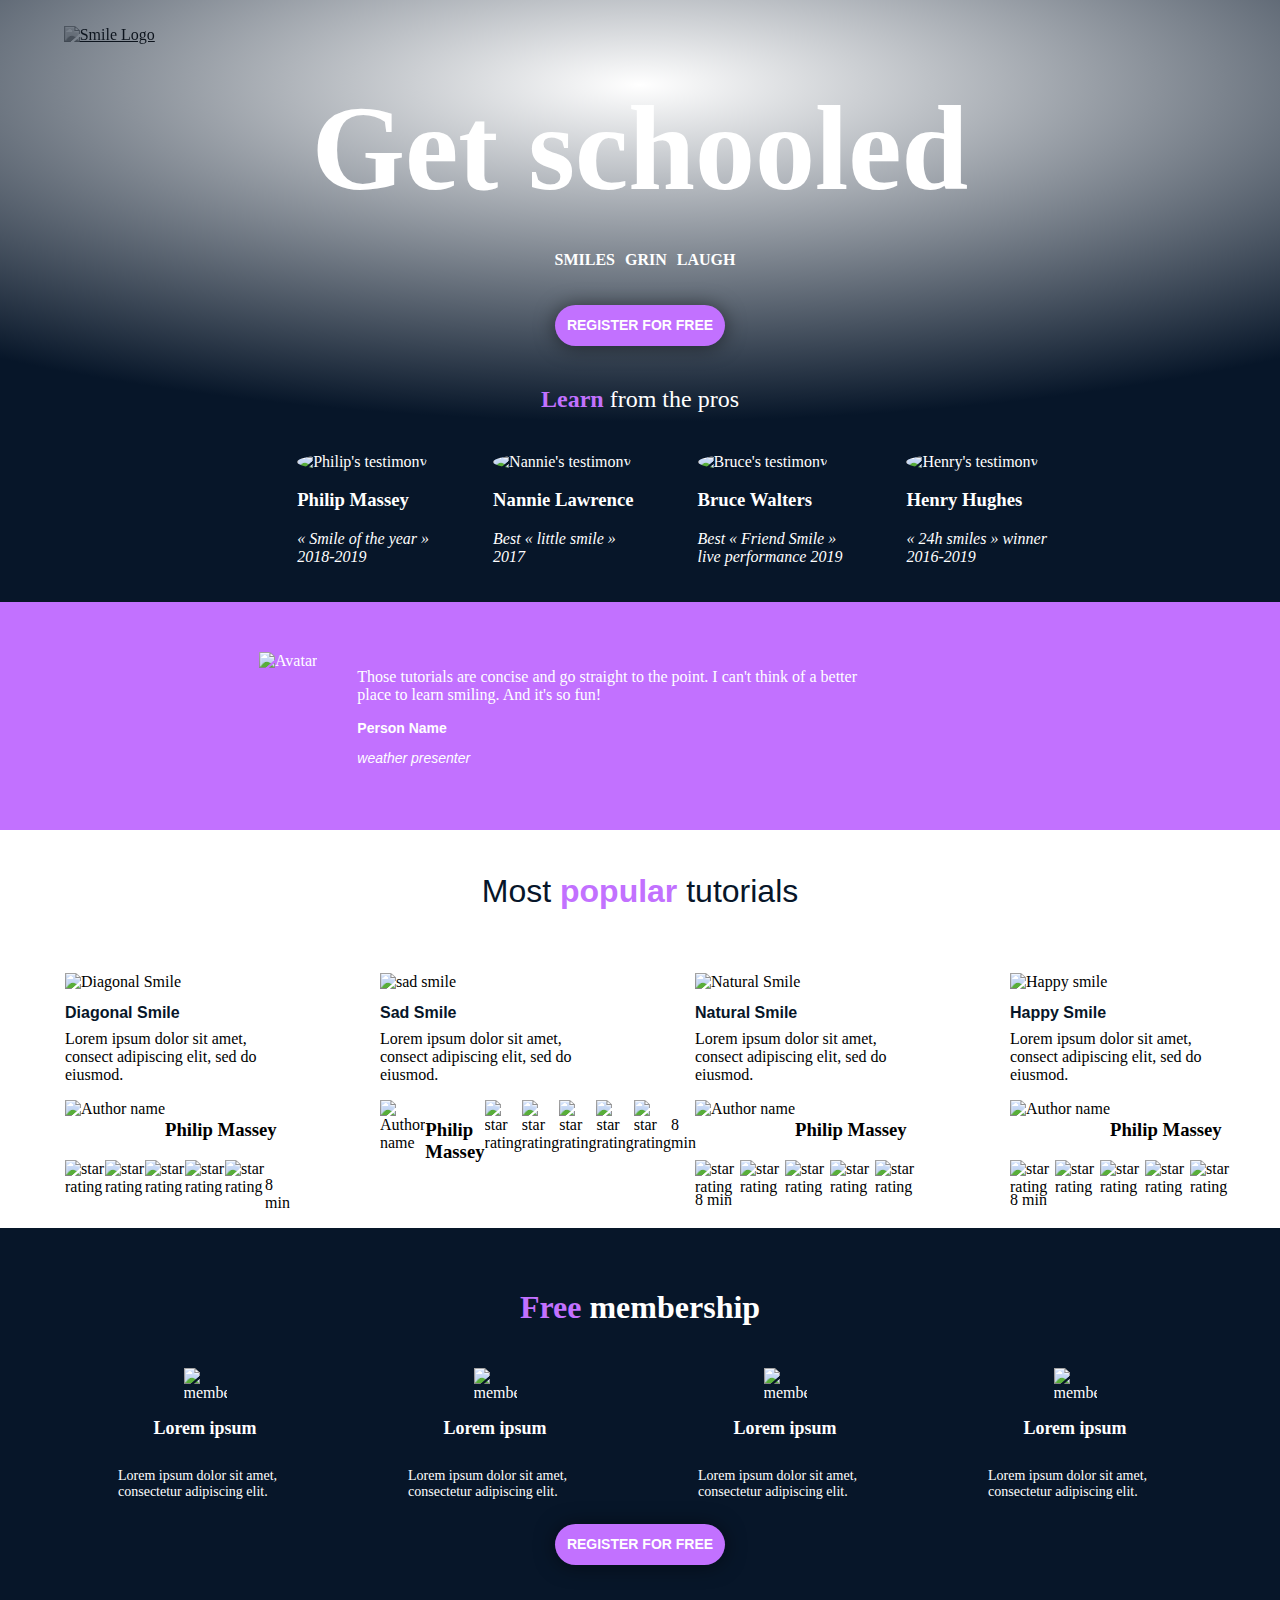
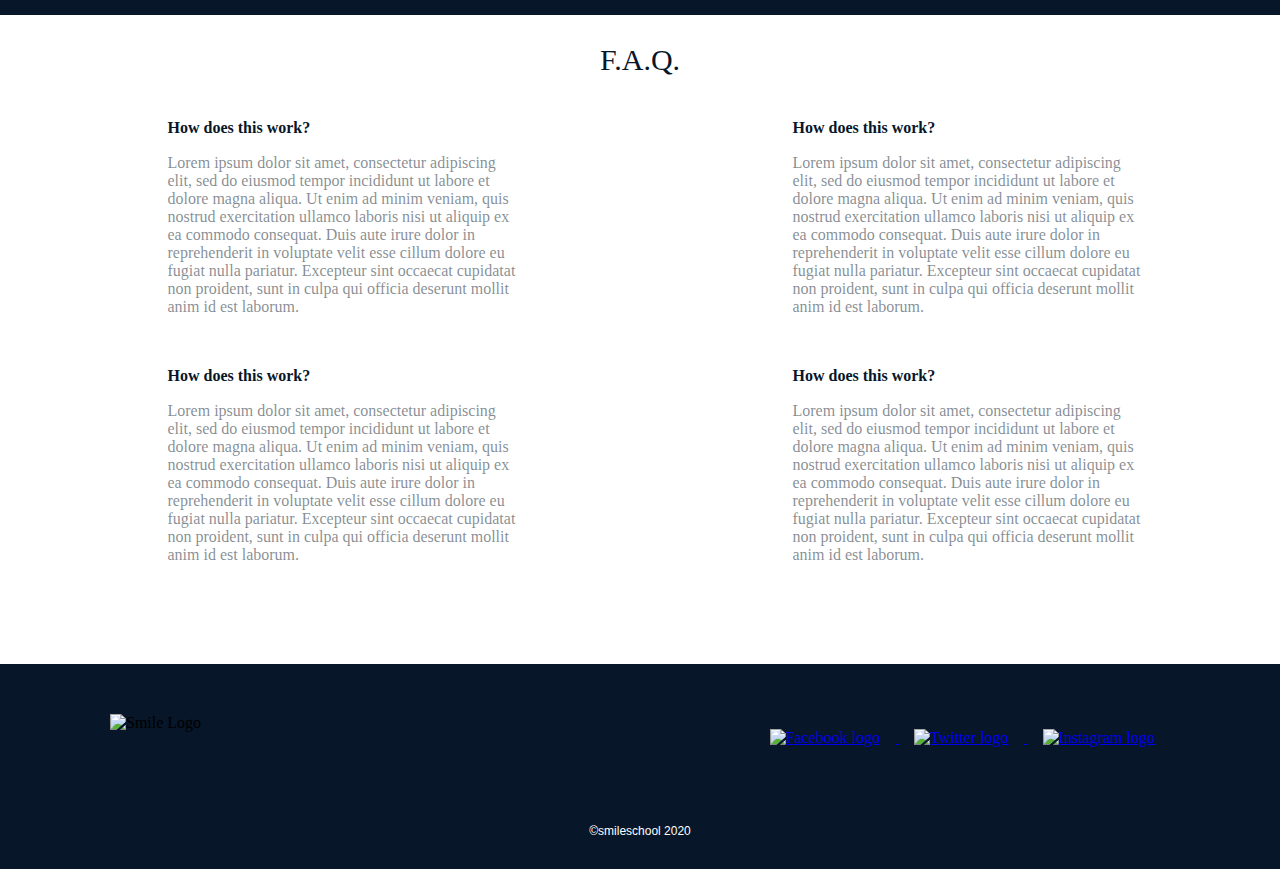
==== css_advanced/index.html @ 53ae87af "styling" ====
<!DOCTYPE html>
<html lang="en">
<head>
    <meta charset="utf-8">
    <title>
School page
    </title>
    <link rel="stylesheet" href="styles.css">
</head>
<body>
<header>
    <div> <a href="index.html"><img src="./images/logo.png" class="logo" alt="Smile Logo" /></a>
    </div>
    <div class="links">
        <a href="#"> COURSES</a>
        <a href="#"> PRICING</a>
        <a href="#"> LOGIN</a>
    </div>
</header>
<main>
    <section class="banner">
        <div class="Oreste">
            <h1>Get schooled</h1>
            <div class="smiles"><p>SMILES</p>
            <p>GRIN</p>
                <p>LAUGH</p></div>
            <button>REGISTER FOR FREE</button>

        </div>


        <div>
            <h2> <span class="activeColor" >Learn</span> from the pros </h2>
            <div class="photo-collection">
                <div>
                    <img src="./images/philip.png" alt="Philip's testimony">
                    <h3>Philip Massey </h3>
                    <p><i> « Smile of the year » <br> 2018-2019</i></p>
                </div>
                <div>
                    <img src="./images/nannie.png" alt="Nannie's testimony">
                    <h3>Nannie Lawrence</h3>
                    <p> <i>Best « little smile »<br> 2017</i> </p>
                </div>
                <div>
                    <img src="./images/bruce.png" alt="Bruce's testimony">
                    <h3>Bruce Walters </h3>
                    <p> <i>Best « Friend Smile »<br>live performance 2019</i></p>
                </div>
                <div>
                    <img src="./images/henry.png" alt="Henry's testimony">
                    <h3> Henry Hughes </h3>
                    <p><i>« 24h smiles » winner<br>2016-2019</i></p>
                </div>
            </div>


        </div>
    </section>
    <!--        #quoteblock and image section-->
    <section class="quotedBlock">
        <div>
            <img src="./images/avatar.png" alt="Avatar">
            <div>
                <blockquote>Those tutorials are concise and go straight to the point. I can't think of a better<br>place to learn smiling. And it's so fun!</blockquote>
                <p style="font-weight: bold">Person Name </p>
                <p><i>weather presenter</i> </p>
            </div>
        </div>
    </section>
    <!--        #videos section-->
    <section class="videoTutorials">
        <h1>Most <span class="activeColor">popular</span> tutorials</h1>
        <!--            #div for container-->
        <div>
            <!--                #div for videos-->
            <div class="ubudasa">
                <img src="./images/preview_diag.png" alt="Diagonal Smile">
                <h2>Diagonal Smile</h2>
                <p>Lorem ipsum dolor sit amet, consect adipiscing elit, sed do eiusmod.</p>
                <!--                    #Author block-->
                <div>
                    <img src="./images/philip_sm.png" alt="Author name">
                    <h3>Philip Massey</h3>
                </div>
                    <!--                        #div for rating-->
                    <div>
                        <!--                            #div for 5 img-->
                        <div class="stars">
                            <img src="./images/Star_1.png" alt="star rating">
                            <img src="./images/Star_1.png" alt="star rating">
                            <img src="./images/Star_1.png" alt="star rating">
                            <img src="./images/Star_1.png" alt="star rating">
                            <img src="./images/Star_5.png" alt="star rating">
                        </div>
                        <p>8 min</p>
                    </div>

            </div>

            <div class="ubudasa">

                <img src="./images/preview_sad.png" alt="sad smile">
                <h2>Sad Smile</h2>
                <p>Lorem ipsum dolor sit amet, consect adipiscing elit, sed do eiusmod.</p>
                <!--                    #Author block-->
                <div>
                    <img src="./images/philip_sm.png" alt="Author name">
                    <h3>Philip Massey</h3>
                    <!--                        #div for rating-->
                    <div>
                        <!--                            #div for 5 img-->
                        <div class="stars">
                            <img src="./images/Star_1.png" alt="star rating">
                            <img src="./images/Star_1.png" alt="star rating">
                            <img src="./images/Star_1.png" alt="star rating">
                            <img src="./images/Star_1.png" alt="star rating">
                            <img src="./images/Star_5.png" alt="star rating">
                        </div>
                    </div>
                    <p>8 min</p>

                </div>
            </div>
            <div class="ubudasa">
                <img src="./images/preview_nat.png" alt="Natural Smile">
                <h2>Natural Smile</h2>
                <p>Lorem ipsum dolor sit amet, consect adipiscing elit, sed do eiusmod.</p>
                <!--                    #Author block-->
                <div>
                    <img src="./images/philip_sm.png" alt="Author name">
                    <h3>Philip Massey</h3>
                </div>
                    <!--                        #div for rating-->
                    <div>
                        <!--                            #div for 5 img-->
                        <div class="stars">
                            <img src="./images/Star_1.png" alt="star rating">
                            <img src="./images/Star_1.png" alt="star rating">
                            <img src="./images/Star_1.png" alt="star rating">
                            <img src="./images/Star_1.png" alt="star rating">
                            <img src="./images/Star_5.png" alt="star rating">
                        </div>
                    </div>
                    <p>8 min</p>

                </div>

            <div class="ubudasa">
                <img src="./images/preview_hap.png" alt="Happy smile">
                <h2>Happy Smile</h2>
                <p>Lorem ipsum dolor sit amet, consect adipiscing elit, sed do eiusmod.</p>
                <!--                    #Author block-->
                <div>
                    <img src="./images/philip_sm.png" alt="Author name">
                    <h3>Philip Massey</h3></div>
                    <!--                        #div for rating-->
                    <div>
                        <!--                            #div for 5 img-->
                        <div class="stars">
                            <img src="./images/Star_1.png" alt="star rating">
                            <img src="./images/Star_1.png" alt="star rating">
                            <img src="./images/Star_1.png" alt="star rating">
                            <img src="./images/Star_1.png" alt="star rating">
                            <img src="./images/Star_5.png" alt="star rating">
                        </div>
                    </div>
                    <p>8 min</p>

                </div>

        </div>
    </section>
    <!--        membership section-->
    <section class="membership">
        <h1><span class="activeColor">Free</span> membership</h1>
        <div>
            <!--                4blocks-->
            <div>
                <img src="./images/smile.png" alt="membership logo">
                <h2>Lorem ipsum </h2>
                <p>Lorem ipsum dolor sit amet, consectetur adipiscing elit.</p>

            </div>
            <div>
                <img src="./images/smile.png" alt="membership logo">
                <h2> Lorem ipsum</h2>
                <p>Lorem ipsum dolor sit amet, consectetur adipiscing elit.</p>

            </div>
            <div>
                <img src="./images/smile.png" alt="membership logo">
                <h2>Lorem ipsum </h2>
                <p>Lorem ipsum dolor sit amet, consectetur adipiscing elit.</p>

            </div>
            <div>
                <img src="./images/smile.png" alt="membership logo">
                <h2>Lorem ipsum </h2>
                <p>Lorem ipsum dolor sit amet, consectetur adipiscing elit.</p>

            </div>
        </div>
        <button>REGISTER FOR FREE</button>
    </section>
    <!--        FAQ Section-->
    <section class="faq" >
        <h1>F.A.Q.</h1>
        <div>
            <!--                2 ROWS for content-->

            <!--                row one-->
            <div>
                <div>
                    <h2>How does this work?</h2>
                    <p>Lorem ipsum dolor sit amet, consectetur adipiscing elit, sed do eiusmod tempor incididunt ut labore et dolore magna aliqua. Ut enim ad minim veniam, quis nostrud exercitation ullamco laboris nisi ut aliquip ex ea commodo consequat. Duis aute irure dolor in reprehenderit in voluptate velit esse cillum dolore eu fugiat nulla pariatur. Excepteur sint occaecat cupidatat non proident, sunt in culpa qui officia deserunt mollit anim id est laborum.</p>
                </div>
                <div>
                    <h2>How does this work?</h2>
                    <p>Lorem ipsum dolor sit amet, consectetur adipiscing elit, sed do eiusmod tempor incididunt ut labore et dolore magna aliqua. Ut enim ad minim veniam, quis nostrud exercitation ullamco laboris nisi ut aliquip ex ea commodo consequat. Duis aute irure dolor in reprehenderit in voluptate velit esse cillum dolore eu fugiat nulla pariatur. Excepteur sint occaecat cupidatat non proident, sunt in culpa qui officia deserunt mollit anim id est laborum.</p>
                </div>
            </div>
            <!--                row two-->
            <div>
                <div>
                    <h2>How does this work?</h2>
                    <p>Lorem ipsum dolor sit amet, consectetur adipiscing elit, sed do eiusmod tempor incididunt ut labore et dolore magna aliqua. Ut enim ad minim veniam, quis nostrud exercitation ullamco laboris nisi ut aliquip ex ea commodo consequat. Duis aute irure dolor in reprehenderit in voluptate velit esse cillum dolore eu fugiat nulla pariatur. Excepteur sint occaecat cupidatat non proident, sunt in culpa qui officia deserunt mollit anim id est laborum.</p>
                </div>
                <div>
                    <h2>How does this work?</h2>
                    <p>Lorem ipsum dolor sit amet, consectetur adipiscing elit, sed do eiusmod tempor incididunt ut labore et dolore magna aliqua. Ut enim ad minim veniam, quis nostrud exercitation ullamco laboris nisi ut aliquip ex ea commodo consequat. Duis aute irure dolor in reprehenderit in voluptate velit esse cillum dolore eu fugiat nulla pariatur. Excepteur sint occaecat cupidatat non proident, sunt in culpa qui officia deserunt mollit anim id est laborum.</p>
                </div>
            </div>

        </div>
    </section>
</main>
<footer>
    <div class="foot">
        <!--            logo and links div-->
        <div class="feet">
            <div ><img src="./images/logo.png" class="logo" alt="Smile Logo" /></div>
            <div class="space">
                <a href="#"> <img src="./images/Facebook.png" alt="Facebook logo"> </a>
                <a href="#"> <img src="./images/Twitter.png" alt="Twitter logo"> </a>
                <a href="#"> <img src="./images/Instagram.png" alt="Instagram logo"> </a>
            </div>
        </div>
        <p>©smileschool 2020</p>
    </div>
</footer>
</body>
</html>
---- css_advanced/styles.css ----
body{
    padding: 0;
    margin: 0;
}
header{
    position: absolute;
    left: -0.025%;
    right: -0.025%;
    top: 0;
    bottom: -26.48%;
height: 100vh;
    background-image: url("./images/banner.png");
    background-repeat: no-repeat;
    background-size: cover;
    filter: grayscale(100%);
    padding: 2% 5%;
    display: flex;
    flex-direction: row;
    justify-content: space-between;


}
.links a{
    text-decoration: none;
    color: white;
    padding-left: 50px;
    font-size: 13px;
    font-weight: 700;
}
main{
    position: relative;
}
.banner{
    z-index: 50;
    background: radial-gradient(
            85.9% 55.9% at 50% 14.1%,
            rgba(41, 48, 61, 0.0001) 0%,
            #071629 100%
    );
    }
.Oreste{
    display: flex;
    flex-direction: column;
}

.banner h1{
    color: white;
    font-size: 120px;
    font-weight: bold;
    text-align: center;
}
.smiles{
    display: flex;
    flex-direction: row;
    justify-content: center;
    margin-top: -5%;

}
button{
    background-color: #C271FF;
    font-weight: 600;
    color: white;
    padding: 12px;
    font-size: 14px;
    font-family:"Source Sans Pro", sans-serif;
    line-height:17px;
    text-align: center;
    border-radius: 25px;
    box-shadow: 0 1px 20px rgba(0, 0, 0, 0.5);
    border: none;
    align-self: center;
    margin-top: 20px;
}
.smiles p{
    color: white;
    font-size: 16px;
    font-weight: bold;
    padding-left: 10px;

}
.activeColor{
    color: #c271ff;
    font-weight: 700;
}
.banner h2{
    color: white;
    padding: 20px;
    text-align: center;
    font-weight: 300;

}
.photo-collection{
    display: flex;
    flex-direction: row;
    justify-content: center;

}
.photo-collection div{
    padding-left:5% ;
    color: white;
    padding-bottom: 20px;
}
.photo-collection div img{
    border-radius: 100%;
}
.quotedBlock {
background-color: #C271FF;
    padding-left:259px ;
    color: white;
    padding-top: 50px;
    padding-bottom: 50px;
}
.quotedBlock > div{
    display: flex;
    flex-direction: row;
   }
.quotedBlock p{
    font-weight: 400;
    color: white;
    padding-left: 40px;
    font-size: 14px;
    font-family:"Source Sans Pro", sans-serif;
    }
.videoTutorials h1{
    color: #071629;
    padding: 20px;
    text-align: center;
    font-weight: 300;
    font-size: 32px;
    font-family:"Source Sans Pro", sans-serif;
    line-height:40px;

}
.videoTutorials span{
    font-weight: 700;
   }

.videoTutorials > div{
    display: flex;
    flex-direction: row;
    justify-content: space-around;
    padding-top: 20px;
    padding-left: 20px;
    }
.videoTutorials>div> div{
    width: 225px;
    display: flex;
    flex-direction: column;

}
.videoTutorials h2{
    color: #071629;
    /*padding: 20px;*/
    font-weight: 700;
    font-size: 16px;
    font-family:"Source Sans Pro", sans-serif;
    /*line-height:20px;*/
    }
.ubudasa >div{
    display: flex;
    flex-direction: row;
}
.ubudasa >p{
    margin-top: -5px;
    display: block;
}
.stars{
    display: flex;
    flex-direction: row;
    }
.membership> div{
    display: flex;
    flex-direction: row;
    justify-content: space-around;
    color: white;
    }
.membership >div div{
    width: 15%;
    display: flex;
    flex-direction: column;
    justify-content: center;
    align-items: center;

}
.membership p{
    font-weight: 400;
    font-size: 14px;
}
.membership h2{
    font-weight: 600;
    font-size: 18px;
}
.membership img{
    height: 35px;
    width: 43px;
}
.membership {
    background-color: #071629;
    padding: 40px 60px;
    display: flex;
    flex-direction: column;
    justify-content: center;
    }
.membership h1{
    color: white;
    text-align: center;
    font-weight: 700;
    font-size: 32px;
    padding-bottom: 20px;

}

.membership span{
    font-weight: bold;
}
.membership button{
    margin: 10px auto;

}
.faq >div{
    display: flex;
    flex-direction: row;
    justify-content: space-around;
    padding-left: 30px;
}
.faq >div div{
    width: 350px;
    margin-bottom: 50px;
}
.faq p{
    color:#07162980;
}
.faq h1{
    color: #071629;
    text-align: center;
    font-weight: 300;
    font-size: 30px;
    line-height: 50px;
}
.faq h2{
    color: #071629;
    font-weight: 700;
    font-size:16px;
    Line-height:20px;
    }
footer{
    background-color: #071629;
    padding: 0 60px;
    }
.feet {
    display: flex;
    flex-direction: row;
    justify-content: space-between;
    padding: 50px;
}
.foot p{
    font-family: "Source Sans Pro", sans-serif;
    text-align: center;
    font-weight: 400;
    font-size: 12px;
    line-height: 15px;
    color:#FFFFFF;
    padding-bottom: 30px;
}
.space img{
    margin: 15px;
}
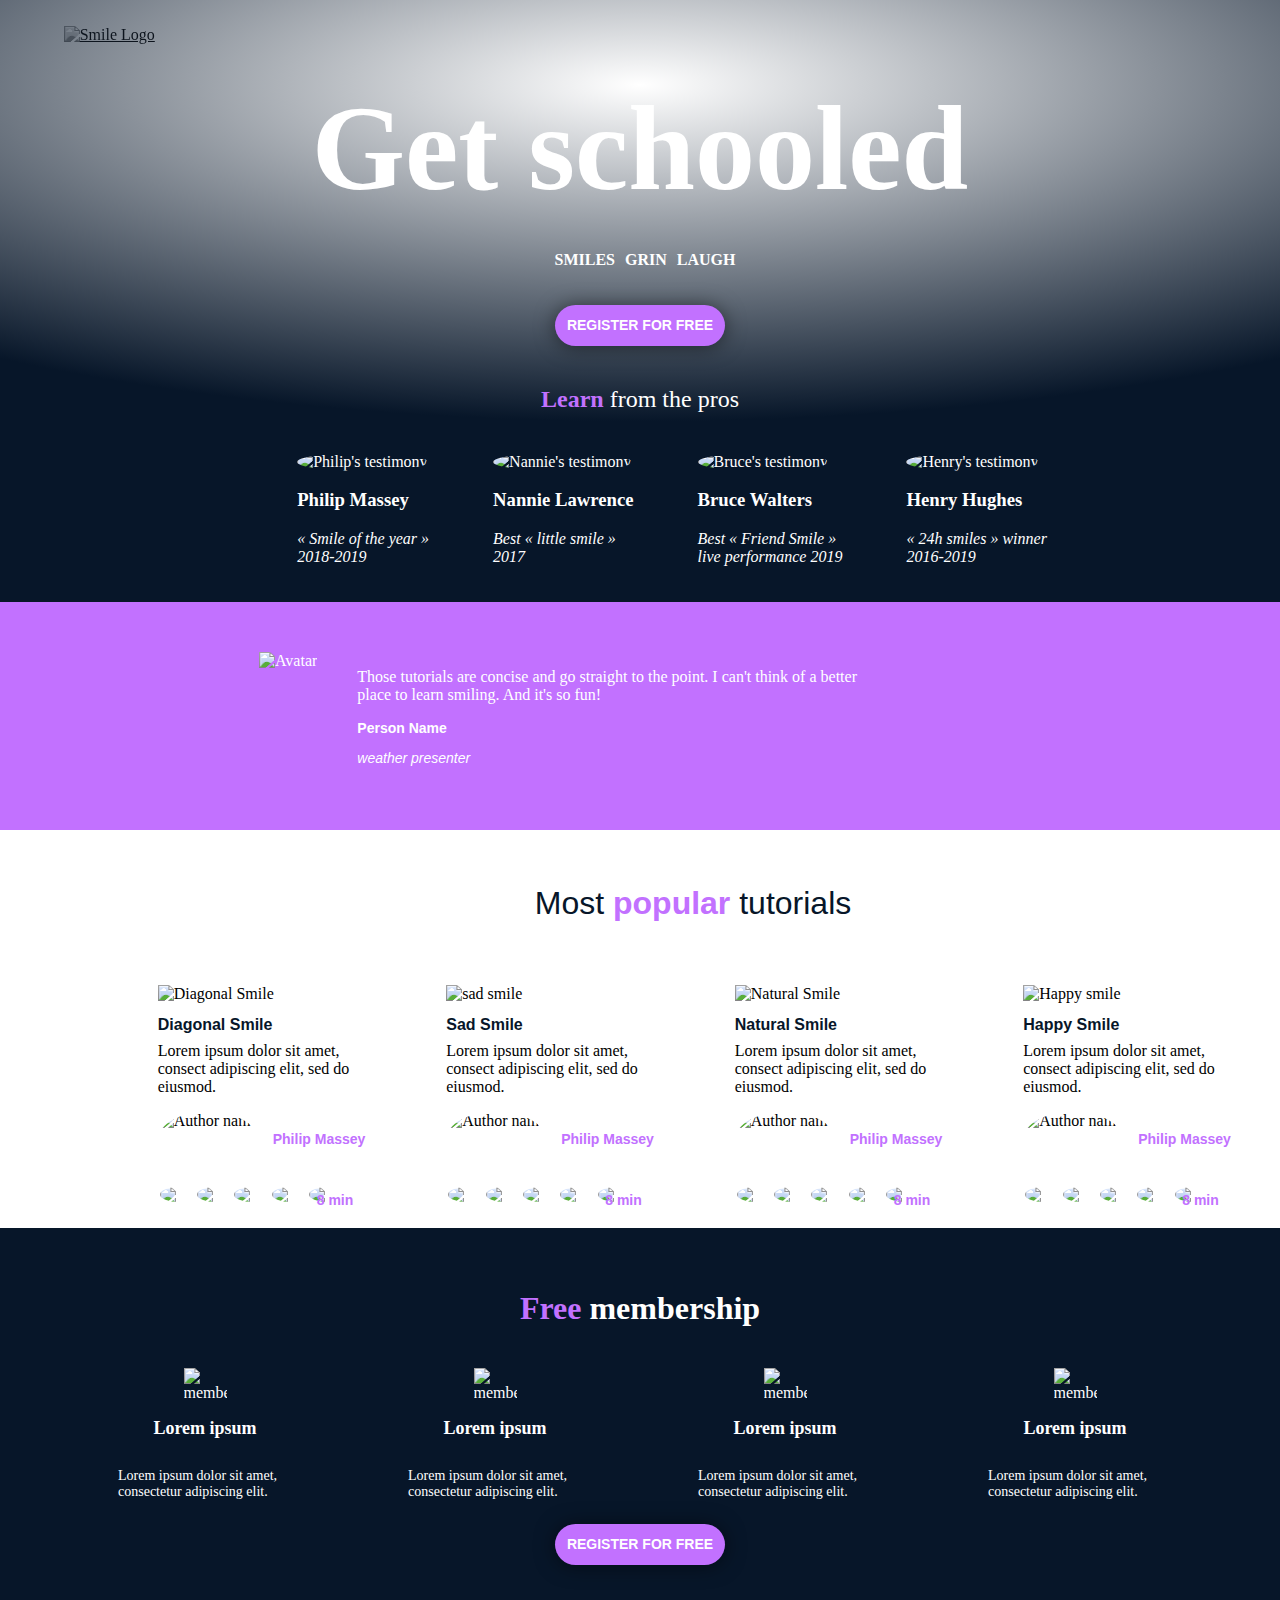
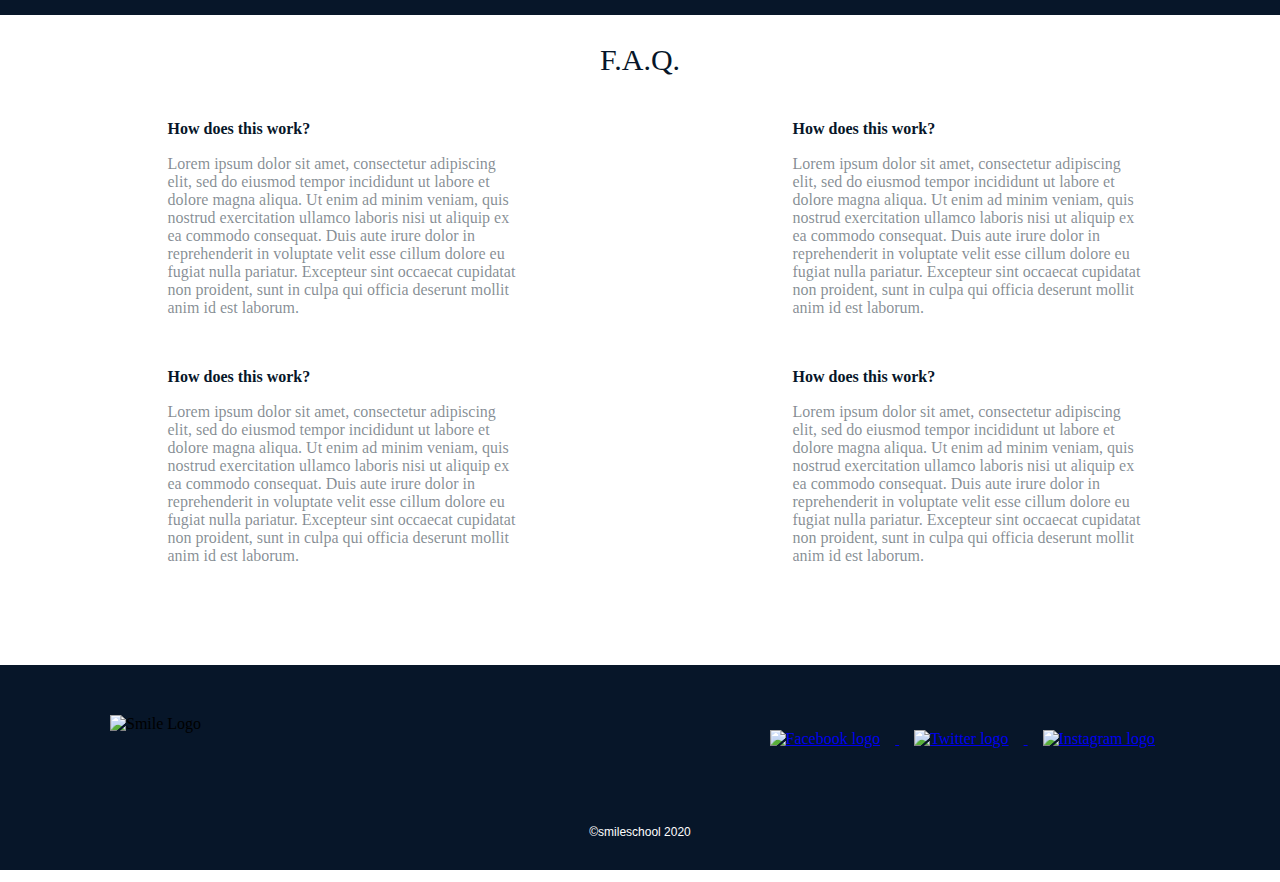
==== commit c256a08c: "styling" ====
--- a/css_advanced/index.html
+++ b/css_advanced/index.html
@@ -84,7 +84,7 @@
                     <h3>Philip Massey</h3>
                 </div>
                     <!--                        #div for rating-->
-                    <div>
+                    <div class="minutes">
                         <!--                            #div for 5 img-->
                         <div class="stars">
                             <img src="./images/Star_1.png" alt="star rating">
@@ -107,21 +107,22 @@
                 <div>
                     <img src="./images/philip_sm.png" alt="Author name">
                     <h3>Philip Massey</h3>
-                    <!--                        #div for rating-->
-                    <div>
-                        <!--                            #div for 5 img-->
-                        <div class="stars">
-                            <img src="./images/Star_1.png" alt="star rating">
-                            <img src="./images/Star_1.png" alt="star rating">
-                            <img src="./images/Star_1.png" alt="star rating">
-                            <img src="./images/Star_1.png" alt="star rating">
-                            <img src="./images/Star_5.png" alt="star rating">
-                        </div>
-                    </div>
-                    <p>8 min</p>
-
-                </div>
-            </div>
+                </div>
+                    <!--                        #div for rating-->
+                    <div class="minutes">
+                        <!--                            #div for 5 img-->
+                        <div class="stars">
+                            <img src="./images/Star_1.png" alt="star rating">
+                            <img src="./images/Star_1.png" alt="star rating">
+                            <img src="./images/Star_1.png" alt="star rating">
+                            <img src="./images/Star_1.png" alt="star rating">
+                            <img src="./images/Star_5.png" alt="star rating">
+                        </div>
+                        <p>8 min</p>
+                    </div>
+
+                </div>
+
             <div class="ubudasa">
                 <img src="./images/preview_nat.png" alt="Natural Smile">
                 <h2>Natural Smile</h2>
@@ -132,17 +133,18 @@
                     <h3>Philip Massey</h3>
                 </div>
                     <!--                        #div for rating-->
-                    <div>
-                        <!--                            #div for 5 img-->
-                        <div class="stars">
-                            <img src="./images/Star_1.png" alt="star rating">
-                            <img src="./images/Star_1.png" alt="star rating">
-                            <img src="./images/Star_1.png" alt="star rating">
-                            <img src="./images/Star_1.png" alt="star rating">
-                            <img src="./images/Star_5.png" alt="star rating">
-                        </div>
-                    </div>
-                    <p>8 min</p>
+                    <div class="minutes">
+                        <!--                            #div for 5 img-->
+                        <div class="stars">
+                            <img src="./images/Star_1.png" alt="star rating">
+                            <img src="./images/Star_1.png" alt="star rating">
+                            <img src="./images/Star_1.png" alt="star rating">
+                            <img src="./images/Star_1.png" alt="star rating">
+                            <img src="./images/Star_5.png" alt="star rating">
+                        </div>
+                        <p>8 min</p>
+                    </div>
+
 
                 </div>
 
@@ -155,18 +157,17 @@
                     <img src="./images/philip_sm.png" alt="Author name">
                     <h3>Philip Massey</h3></div>
                     <!--                        #div for rating-->
-                    <div>
-                        <!--                            #div for 5 img-->
-                        <div class="stars">
-                            <img src="./images/Star_1.png" alt="star rating">
-                            <img src="./images/Star_1.png" alt="star rating">
-                            <img src="./images/Star_1.png" alt="star rating">
-                            <img src="./images/Star_1.png" alt="star rating">
-                            <img src="./images/Star_5.png" alt="star rating">
-                        </div>
-                    </div>
-                    <p>8 min</p>
-
+                    <div class="minutes">
+                        <!--                            #div for 5 img-->
+                        <div class="stars">
+                            <img src="./images/Star_1.png" alt="star rating">
+                            <img src="./images/Star_1.png" alt="star rating">
+                            <img src="./images/Star_1.png" alt="star rating">
+                            <img src="./images/Star_1.png" alt="star rating">
+                            <img src="./images/Star_5.png" alt="star rating">
+                        </div>
+                        <p>8 min</p>
+                    </div>
                 </div>
 
         </div>
--- a/css_advanced/styles.css
+++ b/css_advanced/styles.css
@@ -121,6 +121,12 @@
     font-size: 14px;
     font-family:"Source Sans Pro", sans-serif;
     }
+.videoTutorials{
+    /*width:1228px;*/
+    /*height:450px;*/
+    padding-top:12px;
+    padding-left:106px;
+}
 .videoTutorials h1{
     color: #071629;
     padding: 20px;
@@ -160,6 +166,18 @@
     display: flex;
     flex-direction: row;
 }
+.ubudasa >div h3{
+    margin-left: 15px;
+    color: #C271FF;
+    font-family: source Sans Pro, sans-serif;
+    font-weight:600;
+    font-size:14px;
+    line-height: 27px;
+}
+.ubudasa >div img{
+    border-radius: 100%;
+
+}
 .ubudasa >p{
     margin-top: -5px;
     display: block;
@@ -167,7 +185,26 @@
 .stars{
     display: flex;
     flex-direction: row;
-    }
+    Width:107px;
+    Height:15px;
+    margin-top: 20px;
+    margin-left:2px;
+    }
+.minutes p{
+    display: flex;
+    flex-direction: row;
+    /*width: 34px;*/
+    /*height:27px;*/
+    margin-top:20px;
+    padding-left:50px;
+    color: #C271FF;
+
+    Font-family: "Source Sans Pro", sans-serif;
+    font-weight:600;
+    font-size:14px;
+    line-height:27px;
+    align-self:right;
+}
 .membership> div{
     display: flex;
     flex-direction: row;
